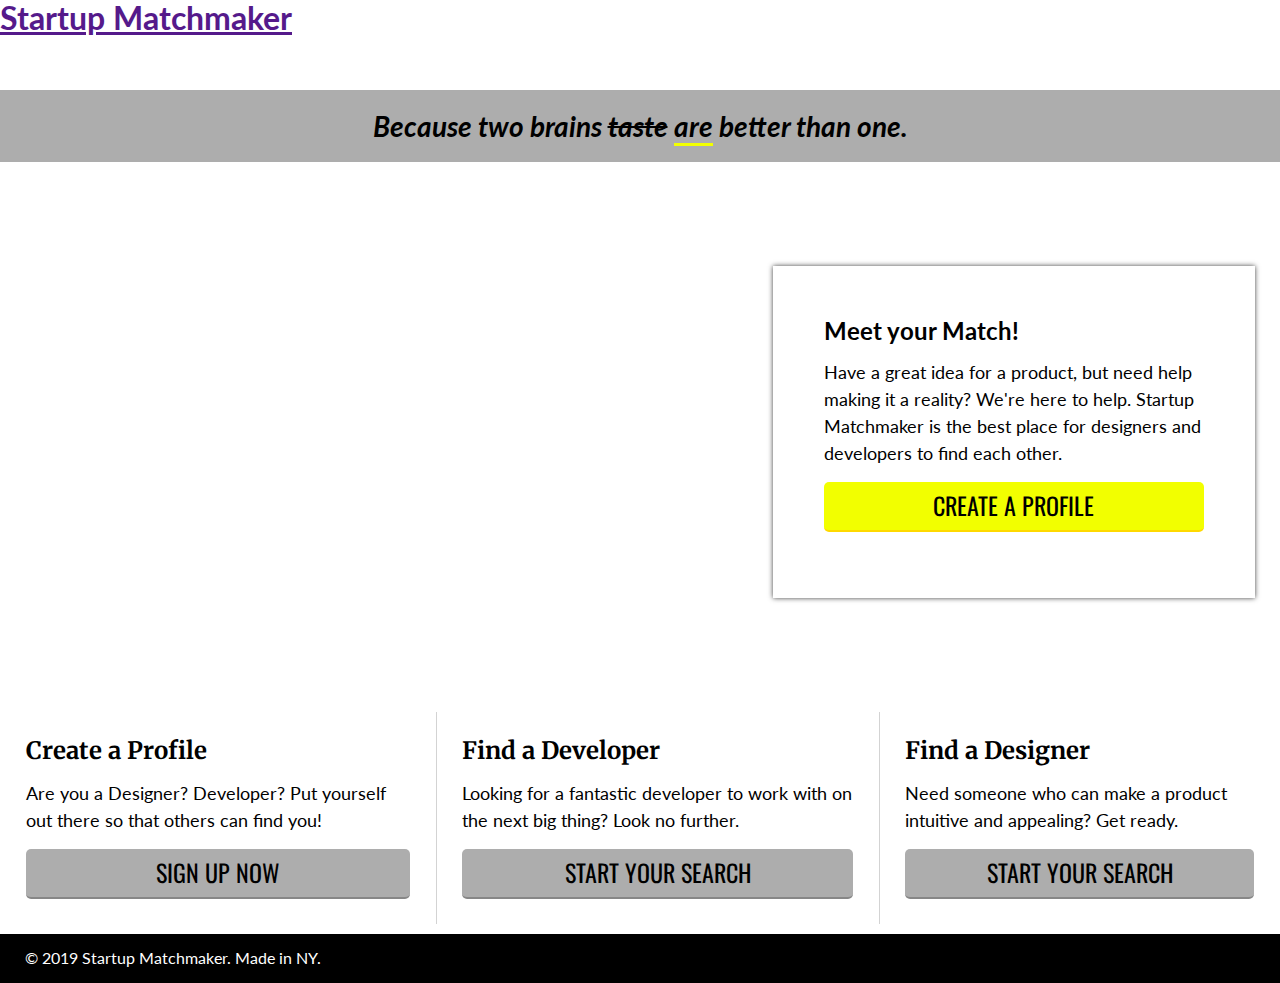
==== Homework 02/solution_code/index.html @ 7192c3de "1" ====
<!DOCTYPE html>
<html lang="en">
  <head>
    <meta charset="utf-8">
    <meta http-equiv="x-ua-compatible" content="ie=edge">
    <title>Matchmaker Site</title>
    <meta name="description" content="Startup Matchmaker Site for GA">

    <!-- Why are these in this order folks? -->
    <link rel="stylesheet" href="css/normalize.css">
    <link href="https://fonts.googleapis.com/css?family=Lato:400,400i|Merriweather|Oswald" rel="stylesheet">
    <link rel="stylesheet" href="css/style.css">
  </head>
  <body>
    <!-- Note how the code is indented and is very readable -->
    <header class="site-header">
      <div class="logo">
        <!-- Why am I using these font classes everywhere? hint: Bootstrap is coming.. -->
        <h1><a href="">Startup Matchmaker</a></h1>
      </div>
      <nav class="main-nav">
        <ul>
          <li class="main-nav-item main-nav-item-featured"><a href="">Find Developers</a></li>
          <li class="main-nav-item main-nav-item-featured"><a href="">Find Designers</a></li>
          <li class="main-nav-item "><a href="">How it Works</a></li>
          <li class="main-nav-item "><a href="">Our Team</a></li>
          <li class="main-nav-item"><a href="">Blog</a></li>
        </ul>

      </nav>
    </header>
    <aside class="secondary-text">
      <p>Because two brains <span class="strikeout">taste</span> <span class="underline">are</span> better than one.</p>
    </aside>
    <section class="hero-area">
      <div class="inset-div">
        <h2>Meet your Match!</h2>
        <p>Have a great idea for a product, but need help making it a reality? We're here to help. Startup Matchmaker is the best place for designers and developers to find each other.</p>
        <a href="#" class="cta main-cta">Create a profile</a>
      </div>
    </section>
    <section class="three-wide">
      <article class="third-container featured-block">
        <h1>Create a Profile</h1>
        <p>Are you a Designer? Developer? Put yourself out there so that others can find you!</p>
        <a href="#" class="cta">Sign up now</a>
      </article>
      <article class="third-container featured-block">
        <h1>Find a Developer</h1>
        <p>Looking for a fantastic developer to work with on the next big thing? Look no further.</p>
        <a href="#" class="cta">Start Your Search</a>
      </article>
      <article class="third-container featured-block">
        <h1>Find a Designer</h1>
        <p>Need someone who can make a product intuitive and appealing? Get ready.</p>
        <a href="#" class="cta">Start Your Search</a>
      </article>
    </section>
    <footer class="site-footer">
      &copy; 2019 Startup Matchmaker. Made in NY.
    </footer>
  </body>
</html>
---- Homework 02/solution_code/css/style.css ----
/* ################################################## */
/* ########### Global classes / overrides ########### */
/* ################################################## */
html, body {
  height: 100%;
  font-family: 'Lato', sans-serif;
}

h1, h2, h3, h4, h5, h6, p {
  margin: 0;
}

p {
  font-size: 18px;
  line-height: 1.5;
  padding: 15px 0;
}


/* Why is this display: block; not redundant? */
.cta {
  border-radius: 5px;
  color: #000;
  display: block;
  font-size: 24px;
  padding: 10px 30px;
  text-align: center;
  text-decoration: none;
  text-transform: uppercase;
  font-family: 'Oswald', sans-serif;
}

/* ############################## */
/* ########### Header ########### */
/* ############################## */
.site_header {
  background-color: #000;
  border-bottom: 5px solid #f2ff00;
  padding: 10px 30px;
  display: flex;
  align-items: center;
  justify-content: space-between;
}

.site_header h1 {
  font-size: 32px;
/*   padding: 15px 05px 0; */
  text-transform: capitalize;
  font-family: 'Merriweather', serif;
}

.site_header h1,
.site_header h1 a,
.site_header h1 a:visited {
  color: #f2ff00;
  text-decoration:none;
}


.main-nav ul {
  list-style: none;
  display: flex;
  justify-content: flex-end;
  font-size: 20px;
  padding: 15px 0;
  font-family: 'Lato', sans-serif;
  margin:0;
}

/* How come there is no float here? */
.main-nav li {

  padding-left: 15px;
}

.main-nav li,
.main-nav li a,
.main-nav li a:visited {
  color: #fff;
  text-decoration:none;
}

.main-nav li a:hover {
  color: #f2ff00;
}


.main-nav-item-featured {
  text-transform: uppercase;
  font-family: 'Oswald', sans-serif;
}

/* ###################################### */
/* ########### Second section ########### */
/* ###################################### */

/* You don't need any layout here ;) Why? 
 * Because it's just a block, going full width... */
.secondary-text {
  background-color: #adadad;
  font-weight: bold;
  font-style: italic;
  text-align: center;
  font-family: 'Lato', sans-serif;
}

.secondary-text p {
  font-size: 28px;
  margin: 0;
}

.strikeout {
  text-decoration: line-through;
}

.underline {
  border-bottom: 3px solid #f2ff00;
}

/* #################################### */
/* ########### Hero section ########### */
/* #################################### */

/* What's going on with the background-size? How is it working? */
.hero-area {
  background: url('https://s3-us-west-2.amazonaws.com/s.cdpn.io/2522641/coworking.jpg') center center no-repeat;
  background-size: cover;
  display: flex;
  min-height: 60%;
  justify-content: flex-end;
  align-items: center;
  font-family: 'Lato', sans-serif;
}

.hero-area h2 {
  font-weight: bold;
}

/* Why did I put margin and padding on this element? */
.inset-div {
  background-color: rgba(255,255,255,0.9);
  margin: 25px 25px 25px 0;
  padding: 25px;
  width: 380px;
  height: 230px;
  padding: 4%;
  box-shadow: 0 0 5px rgba(0,0,0,.75);
}

.main-cta {
  background-color: #f2ff00;
  border-bottom: 2px solid #ffd900;
}

.featured-block {

}

.featured-block h1 {
  font-family: 'Merriweather', serif;
  font-size: 24px;

}

.featured-block .cta {
  background-color: #adadad;
  border-bottom: 2px solid #878787;
}

/* ########################################## */
/* ########### Three-wide section ########### */
/* ########################################## */

/* Notice there is no align-items here - why? */
/* The items are default align-items: flex-start (top), so we don't need it */
.three-wide {
  display: flex;
  justify-content: center;
}

.third-container {
  border-right: 1px solid lightgray;
  margin: 10px 0;
  padding: 2%;
}


.third-container:last-child {
  border-right: none;
}



/* ############################## */
/* ########### Footer ########### */
/* ############################## */
.site-footer {
  background-color: #000;
  color: #fff;
  padding: 15px 25px;
}
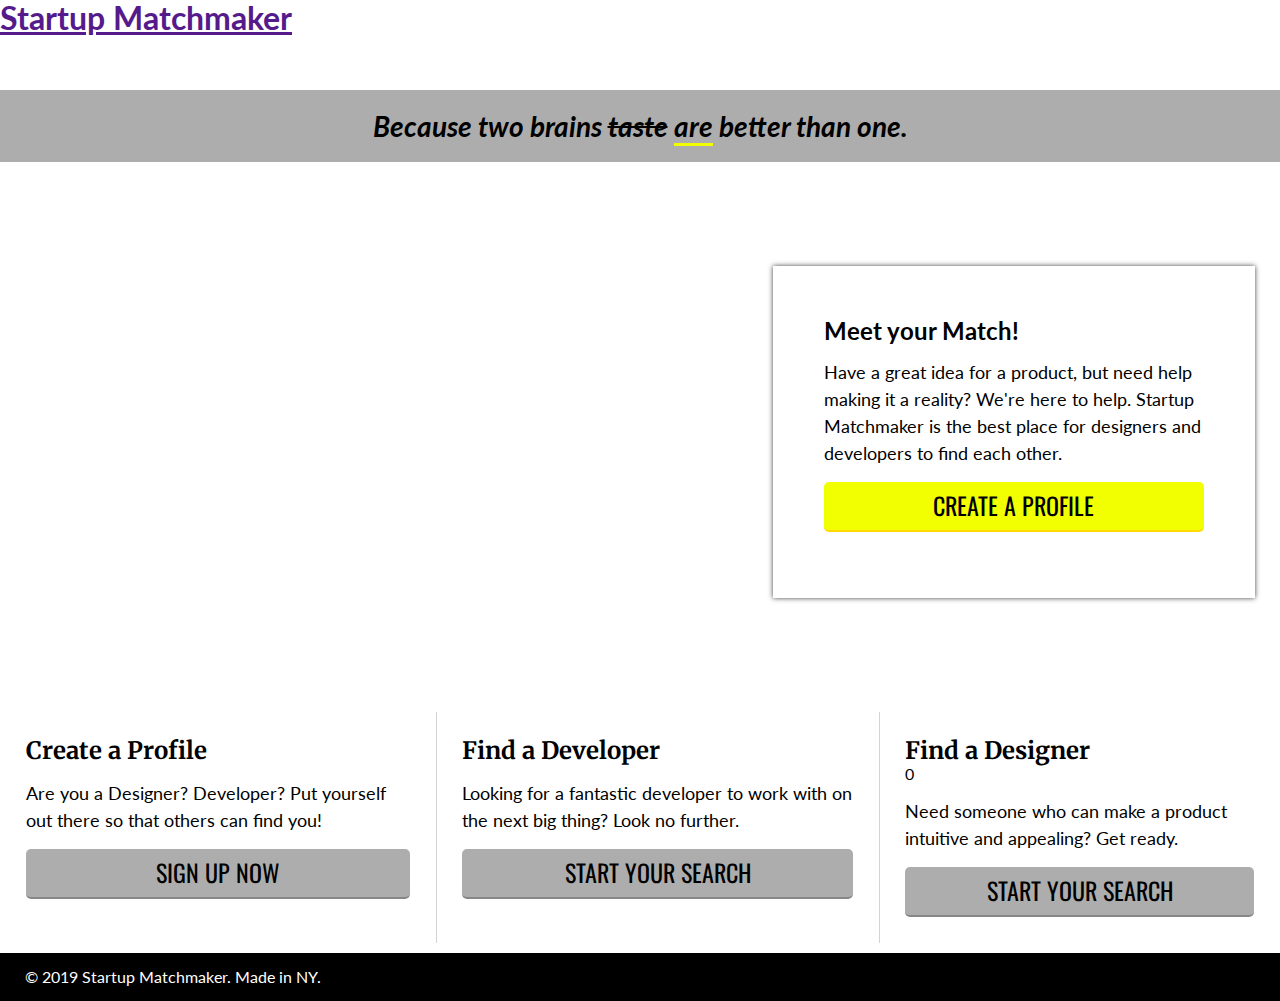
==== commit 6e10451a: "2.5" ====
--- a/Homework 02/solution_code/index.html
+++ b/Homework 02/solution_code/index.html
@@ -12,6 +12,7 @@
     <link rel="stylesheet" href="css/style.css">
   </head>
   <body>
+   
     <!-- Note how the code is indented and is very readable -->
     <header class="site-header">
       <div class="logo">
@@ -52,7 +53,7 @@
       </article>
       <article class="third-container featured-block">
         <h1>Find a Designer</h1>
-        <p>Need someone who can make a product intuitive and appealing? Get ready.</p>
+      0  <p>Need someone who can make a product intuitive and appealing? Get ready.</p>
         <a href="#" class="cta">Start Your Search</a>
       </article>
     </section>
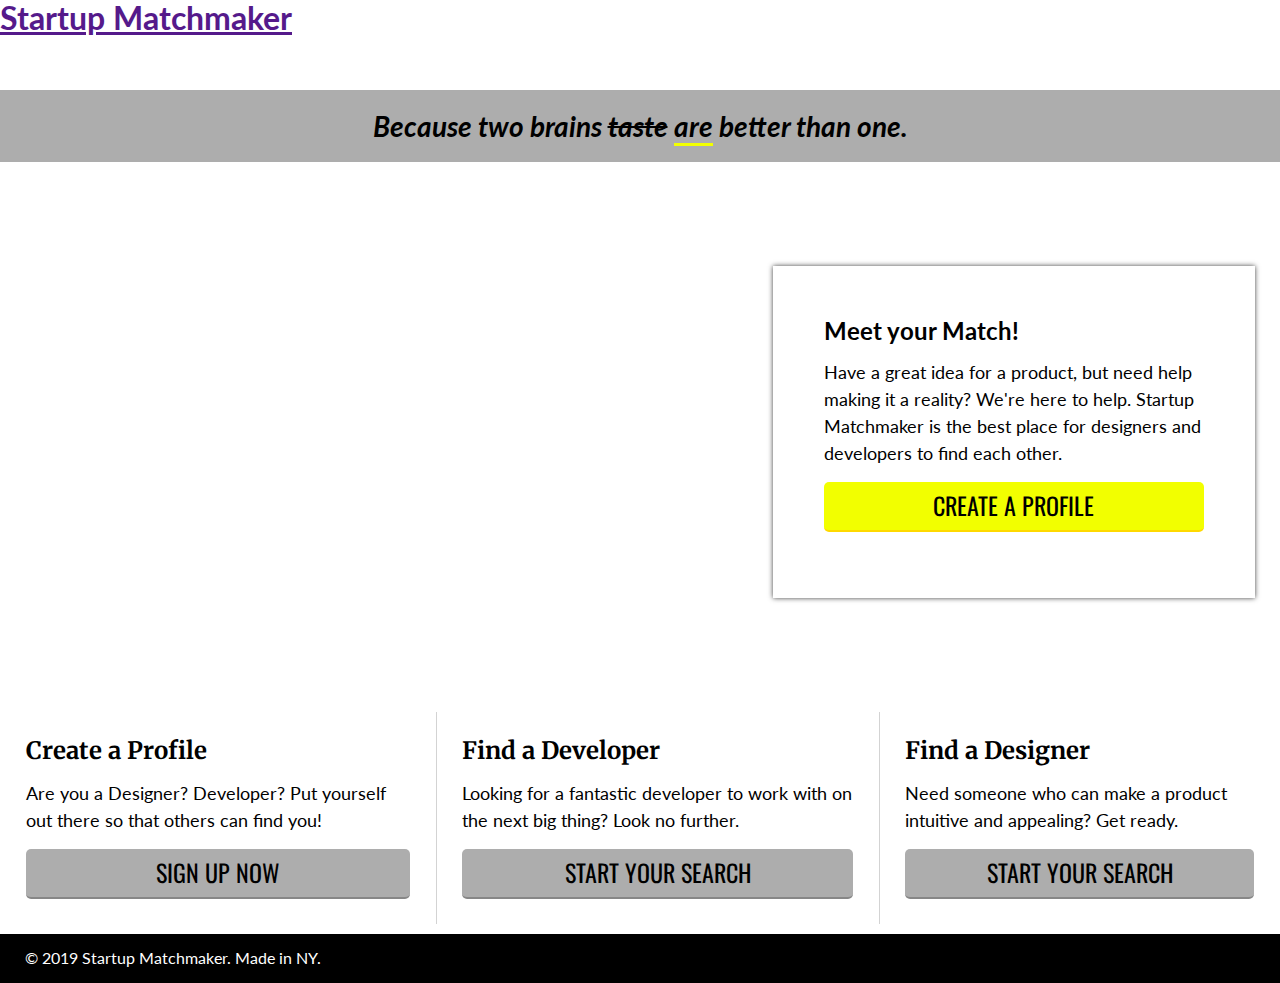
==== commit 20d2db68: "2.6" ====
--- a/Homework 02/solution_code/index.html
+++ b/Homework 02/solution_code/index.html
@@ -53,7 +53,7 @@
       </article>
       <article class="third-container featured-block">
         <h1>Find a Designer</h1>
-      0  <p>Need someone who can make a product intuitive and appealing? Get ready.</p>
+        <p>Need someone who can make a product intuitive and appealing? Get ready.</p>
         <a href="#" class="cta">Start Your Search</a>
       </article>
     </section>
